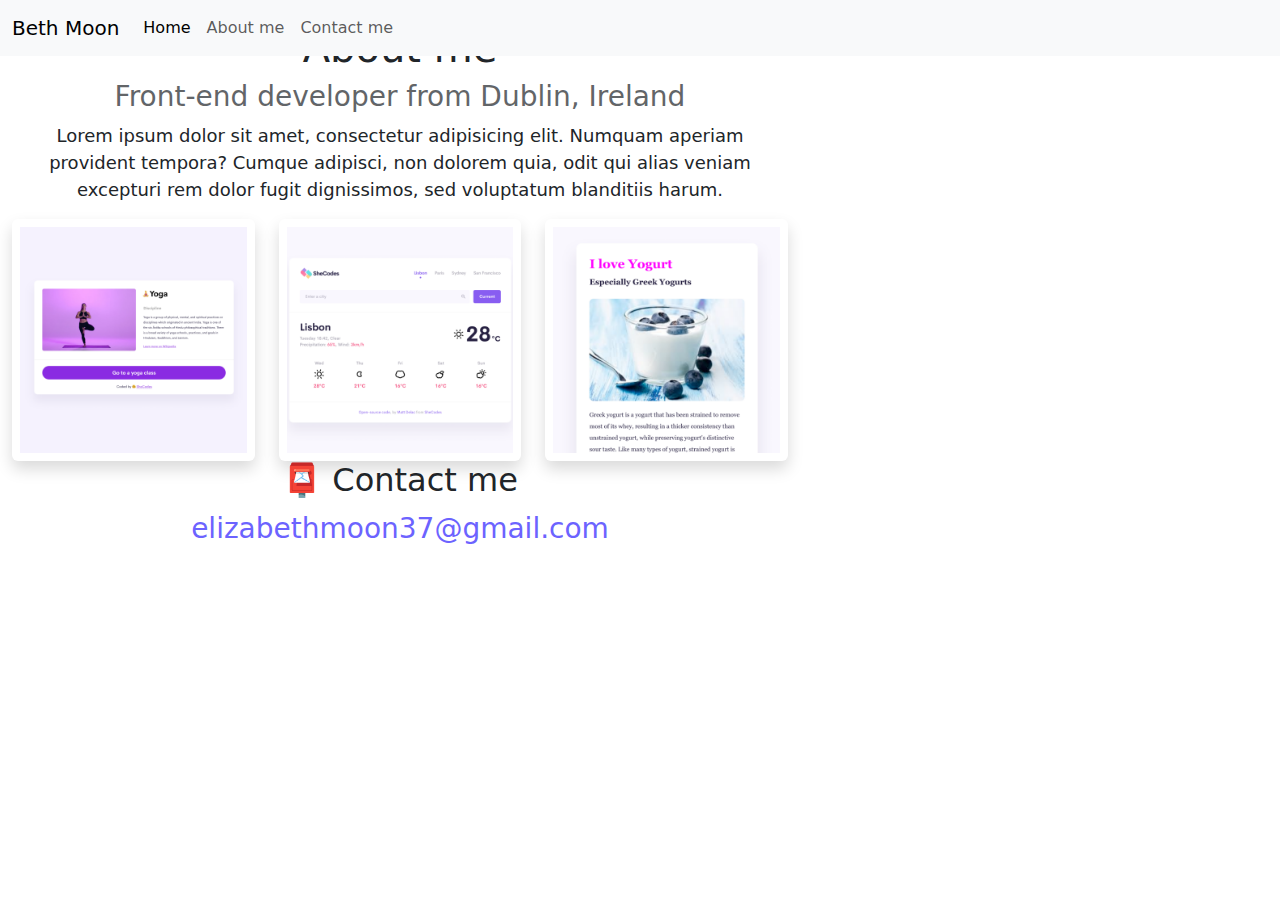
==== about.html @ e9113351 "Transferred project form Code Sandbox to VS Code" ====
<!DOCTYPE html>
<html lang="en">
  <head>
    <meta charset="UTF-8" />
    <meta http-equiv="X-UA-Compatible" content="IE=edge" />
    <meta name="viewport" content="width=device-width, initial-scale=1.0" />
    <link rel="stylesheet" href="style.css" />
    <title>About Beth Moon</title>
    <link
    href="https://cdn.jsdelivr.net/npm/bootstrap@5.3.3/dist/css/bootstrap.min.css"
    rel="stylesheet"
    integrity="sha384-QWTKZyjpPEjISv5WaRU9OFeRpok6YctnYmDr5pNlyT2bRjXh0JMhjY6hW+ALEwIH"
    crossorigin="anonymous"
  />
  </head>
  <body>
    <div class="container">
      <nav class="navbar fixed-top navbar-expand-lg navbar-light bg-light">
        <div class="container-fluid">
          <a class="navbar-brand" href="index.html">Beth Moon</a>
          <button
            class="navbar-toggler"
            type="button"
            data-bs-toggle="collapse"
            data-bs-target="#navbarNav"
            aria-controls="navbarNav"
            aria-expanded="false"
            aria-label="Toggle navigation"
          >
          <span class="navbar-toggler-icon"></span>
        </button>
        <div class="collapse navbar-collapse" id="navbarNav">
          <ul class="navbar-nav">
            <li class="nav-item">
              <a class="nav-link active" aria-current="page" href="index.html"
                >Home</a
              >
            </li>
            <li class="nav-item">
              <a class="nav-link" href="about.html">About me</a>
            </li>
            <li class="nav-item">
              <a class="nav-link" href="about.html#contact">Contact me</a>
            </li>
          </ul>
        </div>
      </div>
    </nav>
      <a href="index.html" class="homepage-link">Back to homepage</a>
      <h1>About me</h1>
      <h3>Front-end developer from Dublin, Ireland</h3>

      <p>
        Lorem ipsum dolor sit amet, consectetur adipisicing elit. Numquam
        aperiam provident tempora? Cumque adipisci, non dolorem quia, odit qui
        alias veniam excepturi rem dolor fugit dignissimos, sed voluptatum
        blanditiis harum.
      </p>

      <div class ="weather">
        <div class="row">
            <div class="col-sm-4">
              <img src="images/yoga.png" class="img-fluid rounded shadow p-2" />
            </div>
            <div class="col-sm-4">
              <img src="images/weather.png" class="img-fluid rounded shadow p-2" />
            </div>
            <div class="col-sm-4">
              <img src="images/yogurt.png" class="img-fluid rounded shadow p-2" />
            </div>

      <div id="contact">
        <h2>📮 Contact me</h2>
        <a href="mailto:elizabethmoon37@gmail.com" class="email-link">
          elizabethmoon37@gmail.com
        </a>
      </div>
    </div>
    <script
    src="https://cdn.jsdelivr.net/npm/bootstrap@5.3.3/dist/js/bootstrap.bundle.min.js"
    integrity="sha384-YvpcrYf0tY3lHB60NNkmXc5s9fDVZLESaAA55NDzOxhy9GkcIdslK1eN7N6jIeHz"
    crossorigin="anonymous"
  ></script>
  </body>
</html>
---- style.css ----
:root {
  --primary-color: #6c63ff;
  --secondary-color: #f5f2fe;
  --box-shadow: 0 5px 10px rgba(0, 0, 0, 0.3);
}

body {
  margin: 60px auto;
  max-width: 800px;
}

h1,
h2,
h3 {
  text-align: center;
  margin: 0;
}

h1 {
  font-size: 96px;
}

h2 {
  font-size: 48px;
}

h3 {
  font-size: 24px;
  opacity: 0.7;
}

p {
  font-size: 18px;
  line-height: 1.5;
  text-align: center;
}

.navigation-links {
  display: flex;
  margin-top: 40px;
  justify-content: center;
}

.navigation-links a {
  margin: 20px;
  border-radius: 4px;
  padding: 20px 15px;
  text-decoration: none;
  text-transform: capitalize;
}

.contact-link {
  background: var(--primary-color);
  box-shadow: var(--box-shadow);
  color: white;
}

.about-link {
  color: var(--primary-color);
  border: 1px solid var(--primary-color);
}

.homepage-link {
  color: var(--primary-color);
  text-align: center;
  display: block;
}

.about-paragraphs {
  display: flex;
  margin: 30px 0;
}

.about-paragraphs p {
  margin: 10px;
}

.email-link {
  display: flex;
  justify-content: center;
  color: var(--primary-color);
  font-size: 28px;
  text-decoration: none;
}

.email-link:hover {
  text-decoration: underline;
}
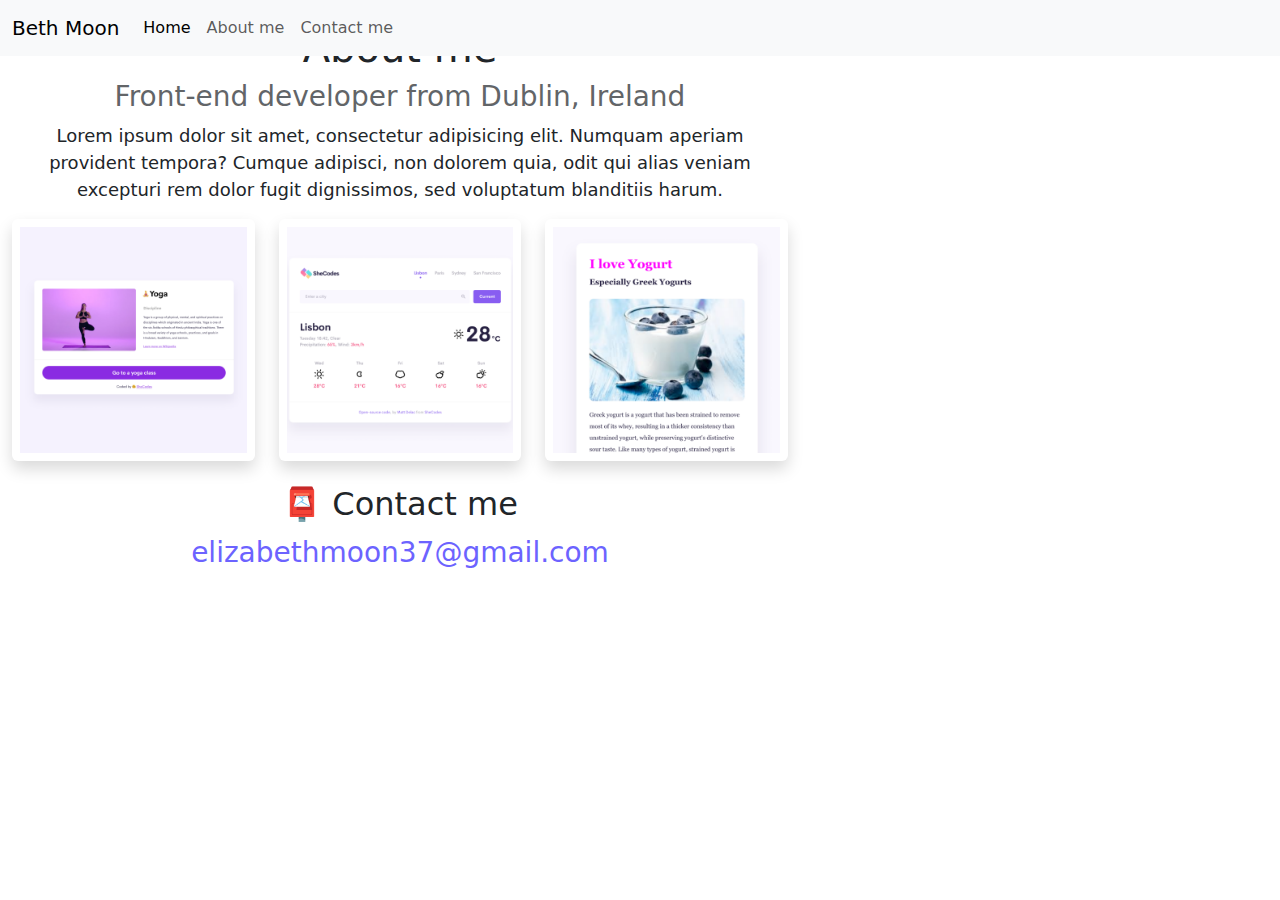
==== commit f8511d70: "Added additional SEO elements to images" ====
--- a/about.html
+++ b/about.html
@@ -5,6 +5,7 @@
     <meta http-equiv="X-UA-Compatible" content="IE=edge" />
     <meta name="viewport" content="width=device-width, initial-scale=1.0" />
     <link rel="stylesheet" href="style.css" />
+    <meta name="description" content="Irish female front-end developer based in Scotland with Product background">
     <title>About Beth Moon</title>
     <link
     href="https://cdn.jsdelivr.net/npm/bootstrap@5.3.3/dist/css/bootstrap.min.css"
@@ -60,18 +61,18 @@
       <div class ="weather">
         <div class="row">
             <div class="col-sm-4">
-              <img src="images/yoga.png" class="img-fluid rounded shadow p-2" />
+              <img src="images/yoga.png" class="img-fluid rounded shadow p-2 mb-4" alt="landing page of yoga app featuring woman in yoga pose" />
             </div>
             <div class="col-sm-4">
-              <img src="images/weather.png" class="img-fluid rounded shadow p-2" />
+              <img src="images/weather.png" class="img-fluid rounded shadow p-2 mb-4" alt="landing page of weather app featureing historic Lisbon data" />
             </div>
             <div class="col-sm-4">
-              <img src="images/yogurt.png" class="img-fluid rounded shadow p-2" />
+              <img src="images/yogurt.png" class="img-fluid rounded shadow p-2 mb-4" alt="landing page of yogurt app featuring greek natural yogurt" />
             </div>
 
       <div id="contact">
         <h2>📮 Contact me</h2>
-        <a href="mailto:elizabethmoon37@gmail.com" class="email-link">
+        <a href="mailto:elizabethmoon37@gmail.com" title="Send Beth an email" class="email-link" >
           elizabethmoon37@gmail.com
         </a>
       </div>
--- a/style.css
+++ b/style.css
@@ -86,3 +86,15 @@
 .email-link:hover {
   text-decoration: underline;
 }
+
+@media (max-width: 574px) {
+  body {
+    text-align: center;
+  }
+
+  .project-link {
+    display: block;
+    text-align: center;
+    margin: 0 30px;
+  }
+}
